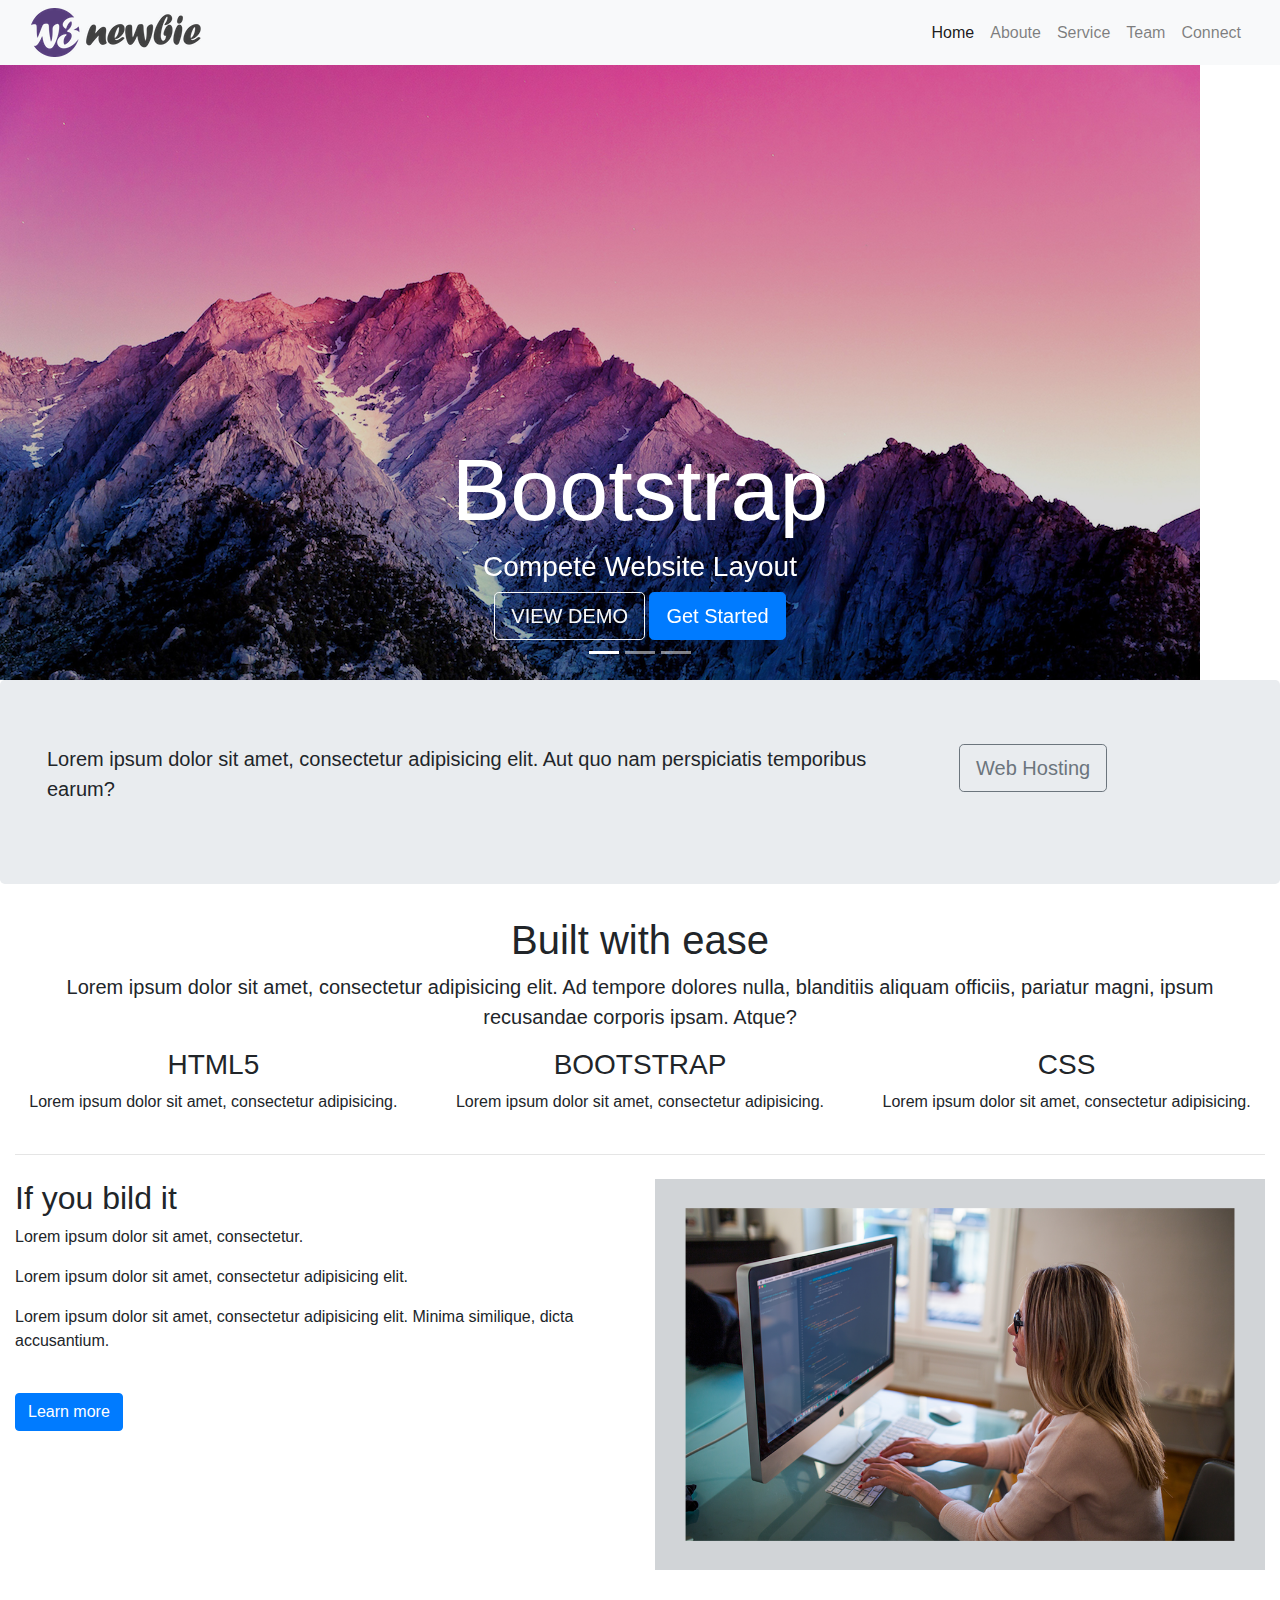
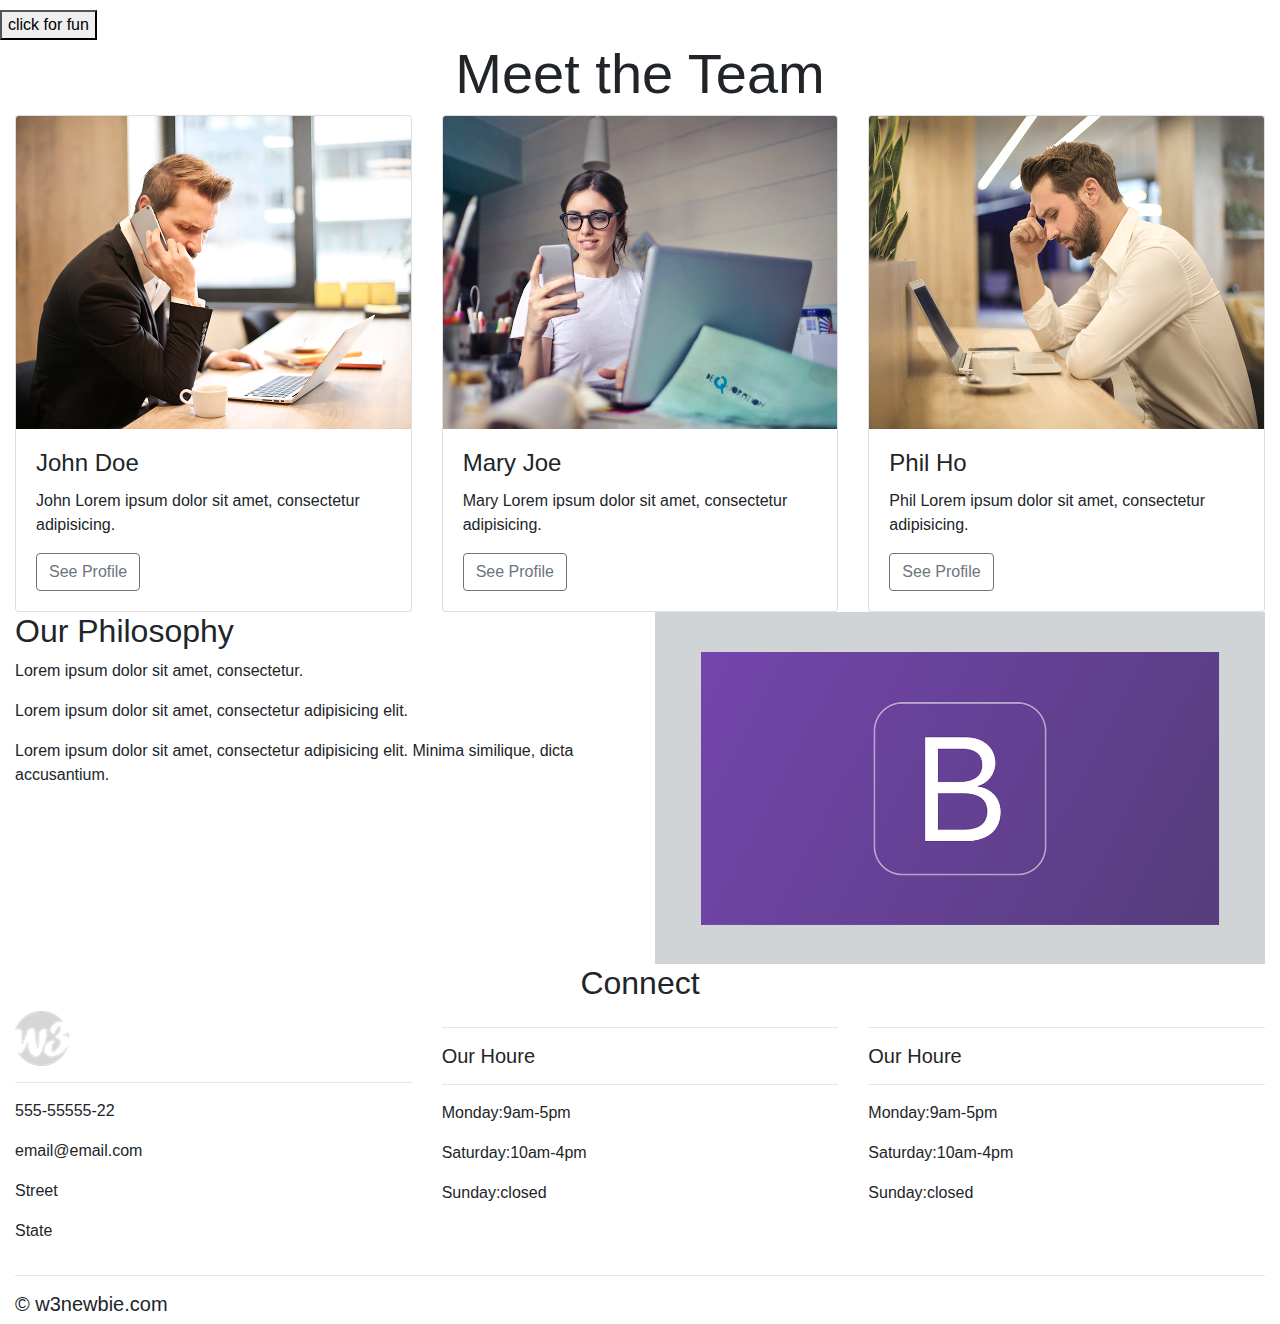
==== index2.html @ a678a954 "end day 5 + weekend" ====
<!DOCTYPE html>
<html lang="en">

<head>
    <meta charset="UTF-8">
    <meta name="viewport" content="width=device-width, initial-scale=1.0">
    <meta http-equiv="X-UA-Compatible" content="ie=edge">
    <link rel="stylesheet" href="https://maxcdn.bootstrapcdn.com/bootstrap/4.0.0/css/bootstrap.min.css" integrity="sha384-Gn5384xqQ1aoWXA+058RXPxPg6fy4IWvTNh0E263XmFcJlSAwiGgFAW/dAiS6JXm" crossorigin="anonymous">
    <link rel="stylesheet" href="https://use.fontawesome.com/releases/v5.3.1/css/all.css" integrity="sha384-mzrmE5qonljUremFsqc01SB46JvROS7bZs3IO2EmfFsd15uHvIt+Y8vEf7N7fWAU" crossorigin="anonymous">
    <style type="text/css">
        .gif {
            width: 100%;
        }
    </style>


    <title>Bootstrap Sample</title>
</head>

<body>
    <nav class="navbar navbar-expand-md navbar-light bg-light">
        <div class="container-fluid">
            <a href="#" class="navbar-brend"><img src="img/logo.png"></a>
            <button class="navbar-toggler" type="button" data-toggle="collapse" data-target="#navbarResponsive">
            <span class="navbar-toggler-icon"></span>
        </button>
            <div class="collapse navbar-collapse" id="navbarResponsive">
                <ul class="navbar-nav ml-auto">
                    <li class="nav-item active">
                        <a href="#" class="nav-link">Home</a></li>
                    <li class="nav-item">
                        <a href="#" class="nav-link">Aboute</a></li>
                    <li class="nav-item">
                        <a href="#" class="nav-link">Service</a></li>
                    <li class="nav-item">
                        <a href="#" class="nav-link">Team</a></li>
                    <li class="nav-item">
                        <a href="#connect" class="nav-link">Connect</a></li>
                </ul>
            </div>
        </div>

    </nav>
    <!--- Image Slider--->
    <div id="slides" class="carousel slide" data-ride="carousel">
        <ul class="carousel-indicators">
            <li data-target="#slides" data-slide-to="0" class="active"></li>
            <li data-target="#slides" data-slide-to="1"></li>
            <li data-target="#slides" data-slide-to="2"></li>
        </ul>
        <div class="carousel-inner">
            <div class="carousel-item active">
                <img src="img/background.png">
                <div class="carousel-caption">
                    <h1 class="display-2">Bootstrap</h1>
                    <h3>Compete Website Layout</h3>
                    <button type="button" class="btn btn-outline-light btn-lg">VIEW DEMO</button>
                    <button type="button" class="btn btn-primary btn-lg">Get Started</button>
                </div>
            </div>
            <div class="carousel-item">
                <img src="img/background2.png">
            </div>
            <div class="carousel-item">
                <img src="img/background3.png">
            </div>
        </div>

    </div>


    <!-- Jumbotoron -->
    <div class="container-fluid">
        <div class="row jumbotron">
            <div class="col-md-9 col-lg-9">
                <p class="lead">Lorem ipsum dolor sit amet, consectetur adipisicing elit. Aut quo nam perspiciatis temporibus earum?</p>
            </div>
            <div class="col-md-3">
                <a href="#"><button type="button" class="btn btn-outline-secondary btn-lg">Web Hosting</button></a>

            </div>

        </div>
    </div>
    <div class="container-fluid padding">
        <div class="row welcome text-center">
            <div class="col-12">
                <h1 class="dislay-4">Built with ease</h1>
            </div>
            <hr>
            <div class="col-12">
                <p class="lead">Lorem ipsum dolor sit amet, consectetur adipisicing elit. Ad tempore dolores nulla, blanditiis aliquam officiis, pariatur magni, ipsum recusandae corporis ipsam. Atque?</p>
            </div>

        </div>
    </div>
    <!---- Thre colum section--->
    <div class="container-fluid padding">
        <div class="row text-center padding">
            <div class="col-sm-6 col-md-4">
                <i class="fas fa-code"></i>
                <h3>HTML5</h3>
                <p>Lorem ipsum dolor sit amet, consectetur adipisicing.</p>
            </div>
            <div class="col-sm-6 col-md-4">
                <i class="fas fa-bold"></i>
                <h3>BOOTSTRAP</h3>
                <p>Lorem ipsum dolor sit amet, consectetur adipisicing.</p>
            </div>
            <div class="col-md-4">
                <i class="fab fa-css3"></i>
                <h3>CSS</h3>
                <p>Lorem ipsum dolor sit amet, consectetur adipisicing.</p>
            </div>
        </div>
        <hr class="my-4">
    </div>
    <div class="container-fluid padding">
        <div class="row padding">
            <div class="col-lg-6">
                <h2>If you bild it</h2>
                <p>Lorem ipsum dolor sit amet, consectetur.</p>
                <p>Lorem ipsum dolor sit amet, consectetur adipisicing elit.</p>
                <p>Lorem ipsum dolor sit amet, consectetur adipisicing elit. Minima similique, dicta accusantium.</p>
                <br>
                <a href="#" class="btn btn-primary">Learn more</a>
            </div>
            <br>
            <div class="col-lg-6">
                <img src="img/desk.png" alt="desk" class="img-fluid">
            </div>

        </div>
    </div>
    <br class="my-4">
    <figure>
        <div class="fixed-wrap">
            <div id="fixed">

            </div>

        </div>
    </figure>
    <button class="fun" data-toggle="collapse" data-target="#emoji">click for fun</button>
    <div id="emoji" class="collapse">
        <div class="container-fluid padding">
            <div class="row text-center">
                <div class="col-sm-6 col-md-3">
                    <img class="gif" src="img/gif/panda.gif">
                </div>
                <div class="col-sm-6 col-md-3">
                    <img class="gif" src="img/gif/chicken.gif">
                </div>
                <div class="col-sm-6 col-md-3">
                    <img class="gif" src="img/gif/poo.gif">
                </div>
                <div class="col-sm-6 col-md-3">
                    <img class="gif" src="img/gif/unicorn.gif">
                </div>

            </div>

        </div>
    </div>
    <div class="container-fluid padding">
        <div class="row welcome text-center">
            <div class="col-12">
                <h1 class="display-4">Meet the Team</h1>
            </div>
            <hr>
        </div>
    </div>
    <div class="container-fluid padding">
        <div class="row padding">
            <div class="col-md-4">
                <div class="card">
                    <img src="img/team1.png" alt="" class="card-img-top">
                    <div class="card-body">
                        <h4 class="card-title">John Doe</h4>
                        <p class="card-text">John Lorem ipsum dolor sit amet, consectetur adipisicing.</p>
                        <a href="#" class="btn btn-outline-secondary">See Profile</a>
                    </div>
</div>
</div>
<div class="col-md-4">
    <div class="card">
        <img src="img/team2.png" alt="" class="card-img-top">
        <div class="card-body">
            <h4 class="card-title">Mary Joe</h4>
            <p class="card-text">Mary Lorem ipsum dolor sit amet, consectetur adipisicing.</p>
            <a href="#" class="btn btn-outline-secondary">See Profile</a>
        </div>
    </div>
</div>
<div class="col-md-4">
    <div class="card">
        <img src="img/team3.png" alt="" class="card-img-top">
        <div class="card-body">
            <h4 class="card-title">Phil Ho</h4>
            <p class="card-text">Phil Lorem ipsum dolor sit amet, consectetur adipisicing.</p>
            <a href="#" class="btn btn-outline-secondary">See Profile</a>
        </div>
    </div>
</div>

</div>

</div>
<div class="container-fluid padding">
    <div class="row padding">
        <div class="col-lg-6">
            <h2>Our Philosophy</h2>
            <p>Lorem ipsum dolor sit amet, consectetur.</p>
            <p>Lorem ipsum dolor sit amet, consectetur adipisicing elit.</p>
            <p>Lorem ipsum dolor sit amet, consectetur adipisicing elit. Minima similique, dicta accusantium.</p>


        </div>
        <br>
        <div class="col-lg-6">
            <img src="img/bootstrap2.png" alt="" class="img-fluid">
        </div>

    </div>
</div>
<div class="container-fluid padding">
    <div class="row padding text-center padding">
        <div class="col-12">
            <h2>Connect</h2>
        </div>
        <div class="col-12 social padding">
            <a href="#"><i class="fab fa-facebook"></i></a>
            <a href="#"><i class="fab fa-twitter"></i></a>
            <a href="#"><i class="fab fa-google-plus-g"></i></a>
            <a href="#"><i class="fab fa-instagram"></i></a>
            <a href="#"><i class="fab fa-youtube"></i></a>

        </div>
    </div>
</div>
<footer>
    <div class="container-fluid padding">
        <div class="row text-center>">
            <div class="col-md-4">
                <img src="img/w3newbie.png">
                <hr class="light">
                <p>555-55555-22</p>
                <p>email@email.com</p>
                <p>Street</p>
                <p>State</p>
            </div>
            <div class="col-md-4">
                <hr class="light">
                <h5>Our Houre</h5>
                <hr class="light">
                <p>Monday:9am-5pm</p>
                <p>Saturday:10am-4pm</p>
                <p>Sunday:closed</p>
            </div>
            <div class="col-md-4">
                <hr class="light">
                <h5>Our Houre</h5>
                <hr class="light">
                <p>Monday:9am-5pm</p>
                <p>Saturday:10am-4pm</p>
                <p>Sunday:closed</p>
            </div>
            <div class="col-12">
                <hr class="light">
                <h5>&copy; w3newbie.com</h5>

            </div>
        </div>
    </div>
</footer>

<script src="https://code.jquery.com/jquery-3.2.1.slim.min.js" integrity="sha384-KJ3o2DKtIkvYIK3UENzmM7KCkRr/rE9/Qpg6aAZGJwFDMVNA/GpGFF93hXpG5KkN" crossorigin="anonymous"></script>
<script src="https://cdnjs.cloudflare.com/ajax/libs/popper.js/1.12.9/umd/popper.min.js" integrity="sha384-ApNbgh9B+Y1QKtv3Rn7W3mgPxhU9K/ScQsAP7hUibX39j7fakFPskvXusvfa0b4Q" crossorigin="anonymous"></script>
<script src="https://maxcdn.bootstrapcdn.com/bootstrap/4.0.0/js/bootstrap.min.js" integrity="sha384-JZR6Spejh4U02d8jOt6vLEHfe/JQGiRRSQQxSfFWpi1MquVdAyjUar5+76PVCmYl" crossorigin="anonymous"></script>
</body>

</html>
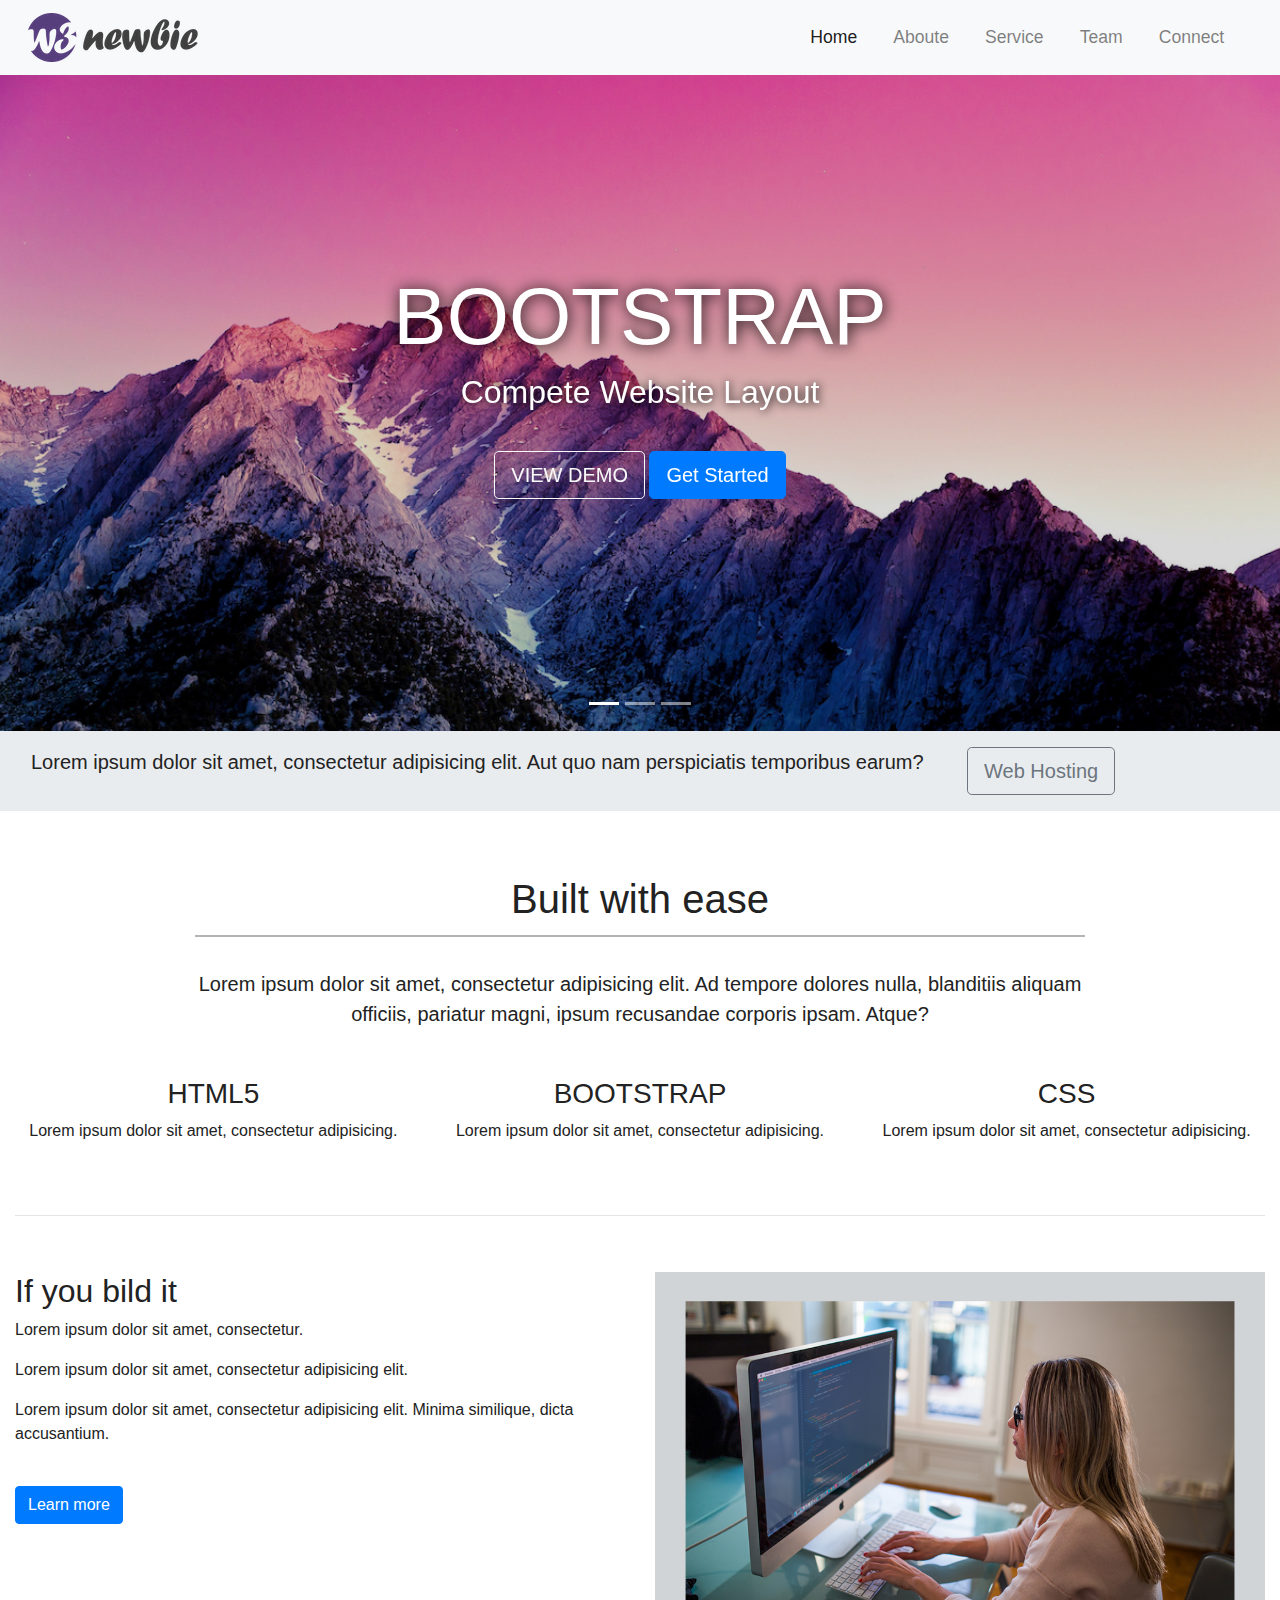
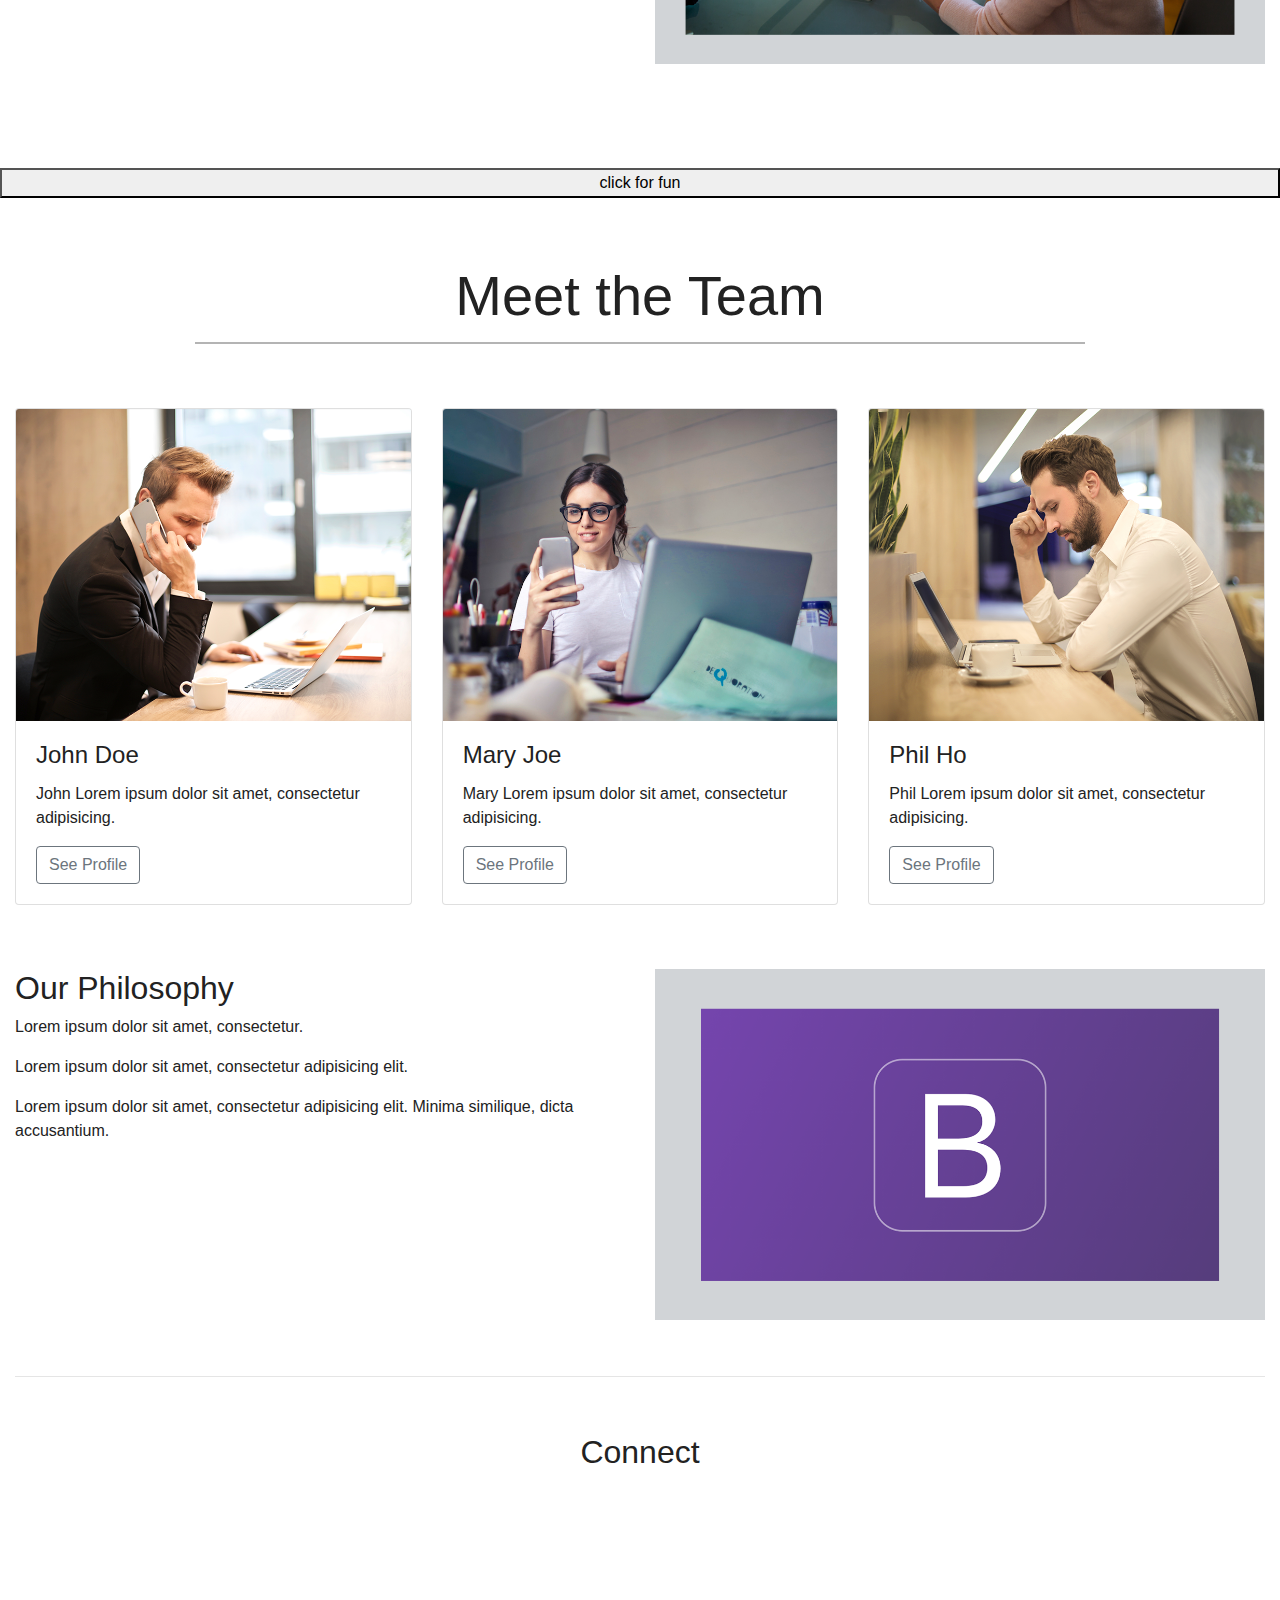
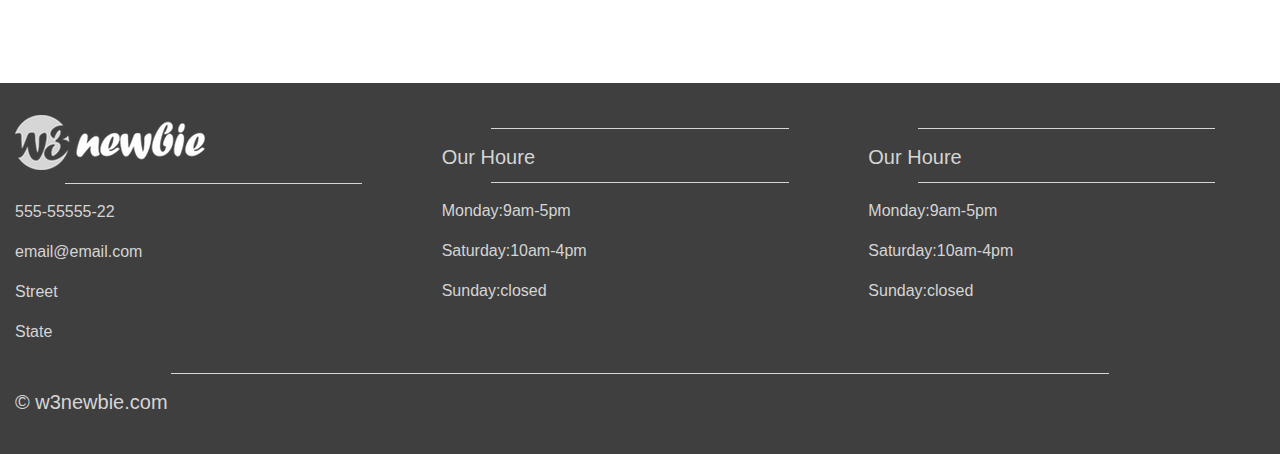
==== commit 2a834c4f: "css" ====
--- a/index2.html
+++ b/index2.html
@@ -7,12 +7,8 @@
     <meta http-equiv="X-UA-Compatible" content="ie=edge">
     <link rel="stylesheet" href="https://maxcdn.bootstrapcdn.com/bootstrap/4.0.0/css/bootstrap.min.css" integrity="sha384-Gn5384xqQ1aoWXA+058RXPxPg6fy4IWvTNh0E263XmFcJlSAwiGgFAW/dAiS6JXm" crossorigin="anonymous">
     <link rel="stylesheet" href="https://use.fontawesome.com/releases/v5.3.1/css/all.css" integrity="sha384-mzrmE5qonljUremFsqc01SB46JvROS7bZs3IO2EmfFsd15uHvIt+Y8vEf7N7fWAU" crossorigin="anonymous">
-    <style type="text/css">
-        .gif {
-            width: 100%;
-        }
-    </style>
-
+    <link rel="stylesheet" href="css/style.css" type="text/css" />
+    
 
     <title>Bootstrap Sample</title>
 </head>
@@ -170,38 +166,38 @@
             <hr>
         </div>
     </div>
-    <div class="container-fluid padding">
-        <div class="row padding">
-            <div class="col-md-4">
-                <div class="card">
-                    <img src="img/team1.png" alt="" class="card-img-top">
-                    <div class="card-body">
-                        <h4 class="card-title">John Doe</h4>
-                        <p class="card-text">John Lorem ipsum dolor sit amet, consectetur adipisicing.</p>
-                        <a href="#" class="btn btn-outline-secondary">See Profile</a>
-                    </div>
-</div>
-</div>
-<div class="col-md-4">
-    <div class="card">
-        <img src="img/team2.png" alt="" class="card-img-top">
-        <div class="card-body">
-            <h4 class="card-title">Mary Joe</h4>
-            <p class="card-text">Mary Lorem ipsum dolor sit amet, consectetur adipisicing.</p>
-            <a href="#" class="btn btn-outline-secondary">See Profile</a>
-        </div>
-    </div>
-</div>
-<div class="col-md-4">
-    <div class="card">
-        <img src="img/team3.png" alt="" class="card-img-top">
-        <div class="card-body">
-            <h4 class="card-title">Phil Ho</h4>
-            <p class="card-text">Phil Lorem ipsum dolor sit amet, consectetur adipisicing.</p>
-            <a href="#" class="btn btn-outline-secondary">See Profile</a>
-        </div>
-    </div>
-</div>
+<div class="container-fluid padding">
+    <div class="row padding">
+        <div class="col-md-4">
+            <div class="card">
+                <img src="img/team1.png" alt="" class="card-img-top">
+                <div class="card-body">
+                    <h4 class="card-title">John Doe</h4>
+                    <p class="card-text">John Lorem ipsum dolor sit amet, consectetur adipisicing.</p>
+                    <a href="#" class="btn btn-outline-secondary">See Profile</a>
+                </div>
+            </div>
+        </div>
+        <div class="col-md-4">
+            <div class="card">
+                <img src="img/team2.png" alt="" class="card-img-top">
+                <div class="card-body">
+                    <h4 class="card-title">Mary Joe</h4>
+                    <p class="card-text">Mary Lorem ipsum dolor sit amet, consectetur adipisicing.</p>
+                    <a href="#" class="btn btn-outline-secondary">See Profile</a>
+                </div>
+            </div>
+        </div>
+        <div class="col-md-4">
+            <div class="card">
+                <img src="img/team3.png" alt="" class="card-img-top">
+                <div class="card-body">
+                    <h4 class="card-title">Phil Ho</h4>
+                    <p class="card-text">Phil Lorem ipsum dolor sit amet, consectetur adipisicing.</p>
+                    <a href="#" class="btn btn-outline-secondary">See Profile</a>
+                </div>
+            </div>
+        </div>
 
 </div>
 
@@ -222,6 +218,7 @@
         </div>
 
     </div>
+    <hr class="my-4">
 </div>
 <div class="container-fluid padding">
     <div class="row padding text-center padding">
--- a/css/style.css
+++ b/css/style.css
@@ -0,0 +1,139 @@
+html,body{
+    height: 100%;
+    width: 100%;
+    color: #222;
+}
+.navbar {
+    padding: .8rem;
+}
+.navbar-nav li{
+    padding-right: 20px;
+}
+.nav-link{
+    font-size: 1.1em !important;
+}
+.carousel-inner img {
+    width: 100%;
+    height: 100%;
+} 
+.carousel-caption{
+    position: absolute;
+    top: 50%;
+    transform: translateY(-50%);
+}
+.carousel-caption h1{
+    font-size:500%;
+    text-transform: uppercase;
+    text-shadow: 1px 1px 15px #000;
+    
+}
+.carousel-caption h3{
+    font-size: 200%;
+   font-weight: 500;
+   text-shadow: 1px 1px 10px #000;
+   padding-bottom: 1em;
+}
+.jumbotron {
+    padding:1em;
+    border-radius: 0;
+}
+.padding{
+    padding-bottom: 2rem;
+}
+.welcome{
+    width: 75%;
+    margin: 0 auto;
+    padding-top: 2rem;
+}
+.welcome hr{
+    border-top: 2px solid #b4b4b4;
+    width:95%;
+    margin-top: .3rem;
+    margin-bottom: 2rem;
+}
+.fa-code, .fa-bold, .fa-css3 {
+    font-size: 3rem;
+    margin-bottom: 1rem;}
+.fun{
+    width: 100%;
+    margin-bottom: 2rem;
+}    
+.gif{
+    max-width: 100%;
+}
+.social a {
+    font-size: 4.5rem;
+    padding:3rem; 
+}
+.fa-facebook{
+    color:#3b5998;
+}
+.fa-twitter{
+    color:#00aced;
+}
+.fa-google-plus-g{
+    color:#dd4b39;
+}
+.fa-instagram{
+    color:#517fa4;
+}
+.fa-youtube{
+    color:#bb0000;
+}
+
+.fa-facebook:hover,
+.fa-twitter:hover,
+.fa-google-plus-g:hover,
+.fa-instagram:hover,
+.fa-youtube:hover{
+    color:#d5d5d5;
+}
+footer{
+    background-color: #3f3f3f;
+    color:#d5d5d5;
+    padding-top:2rem; 
+}
+hr.light{
+    border-top:1px solid #d5d5d5;
+    width: 75%;
+    margin-top:.8rem;
+    margin-bottom: 1rem;
+}
+footer a{
+    color:#d5d5d5;
+}
+hr.light-100{
+    border-top: 1px solid #d5d5d5;
+    width:100%;
+    margin-top: .8rem;
+    margin-bottom: 1rem;
+}
+
+
+
+
+
+
+
+
+
+
+
+
+
+
+
+
+
+
+
+
+
+
+
+
+
+
+
+
+
